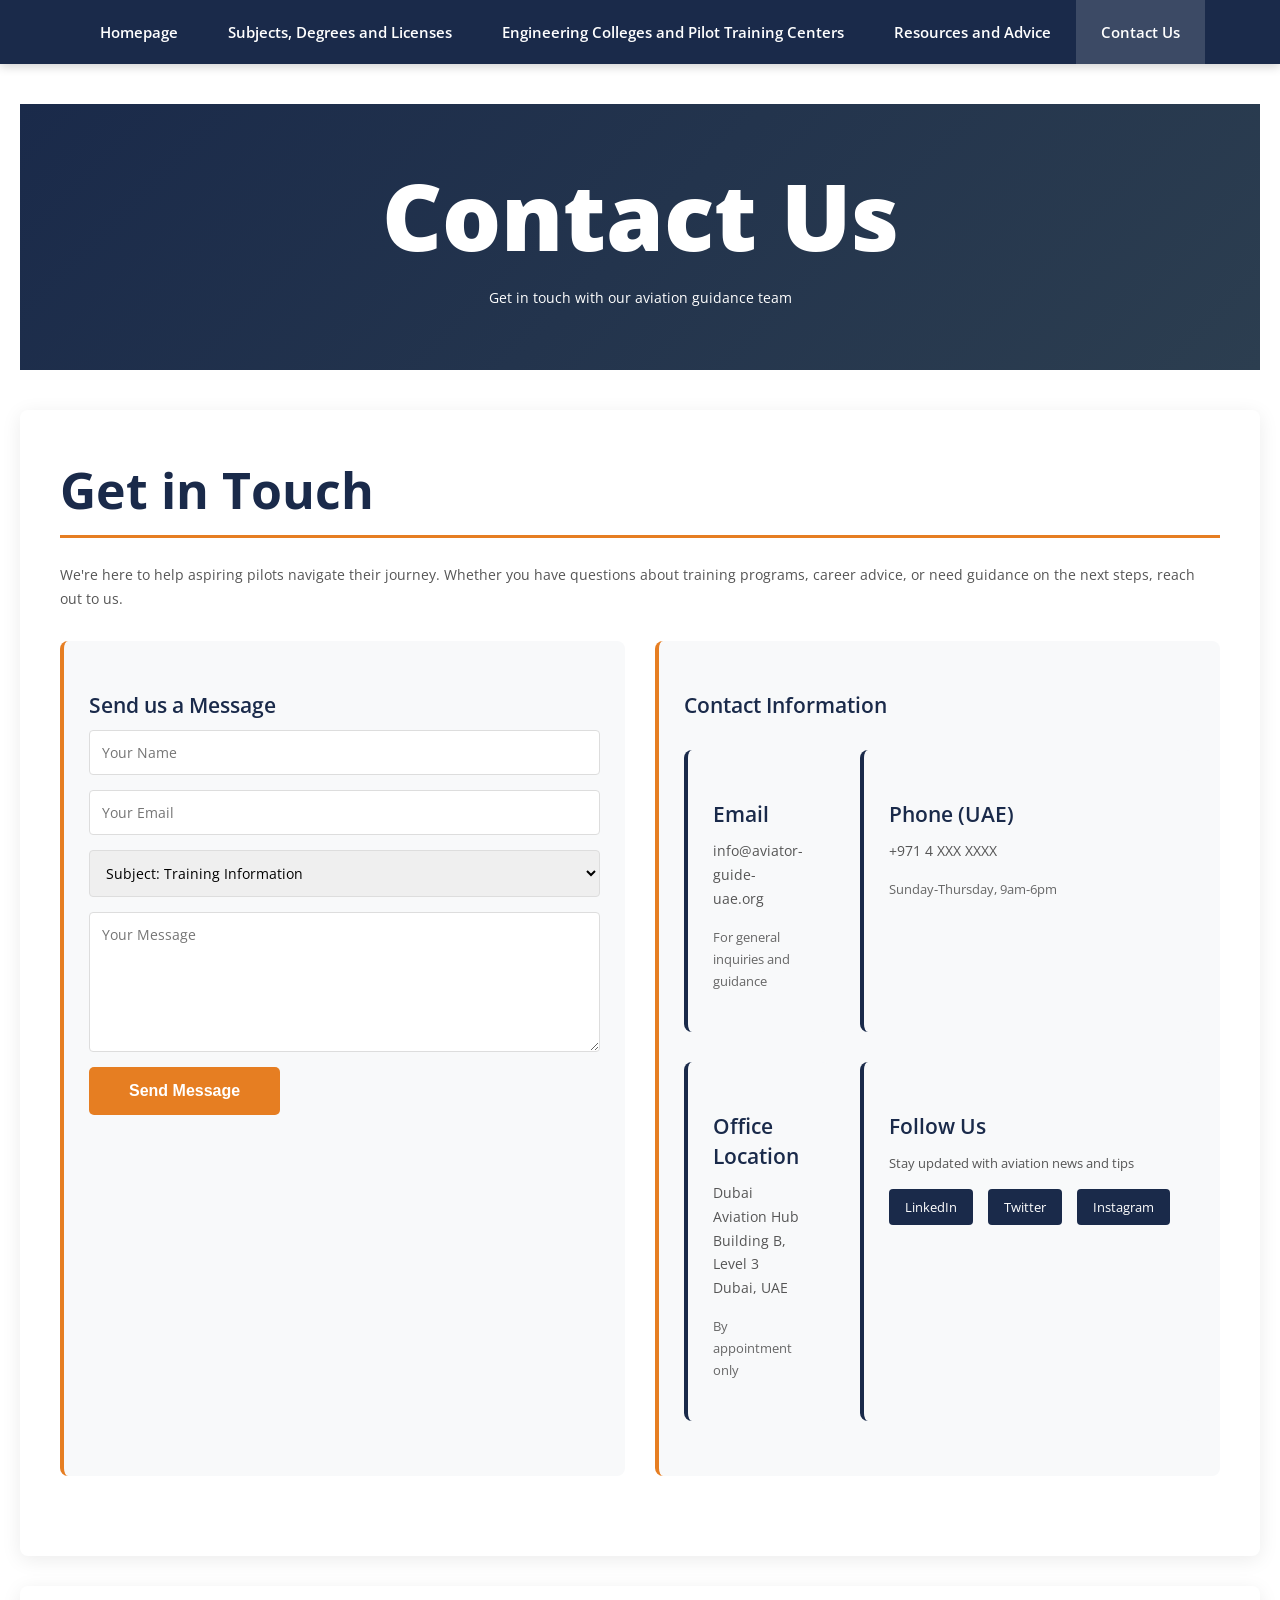
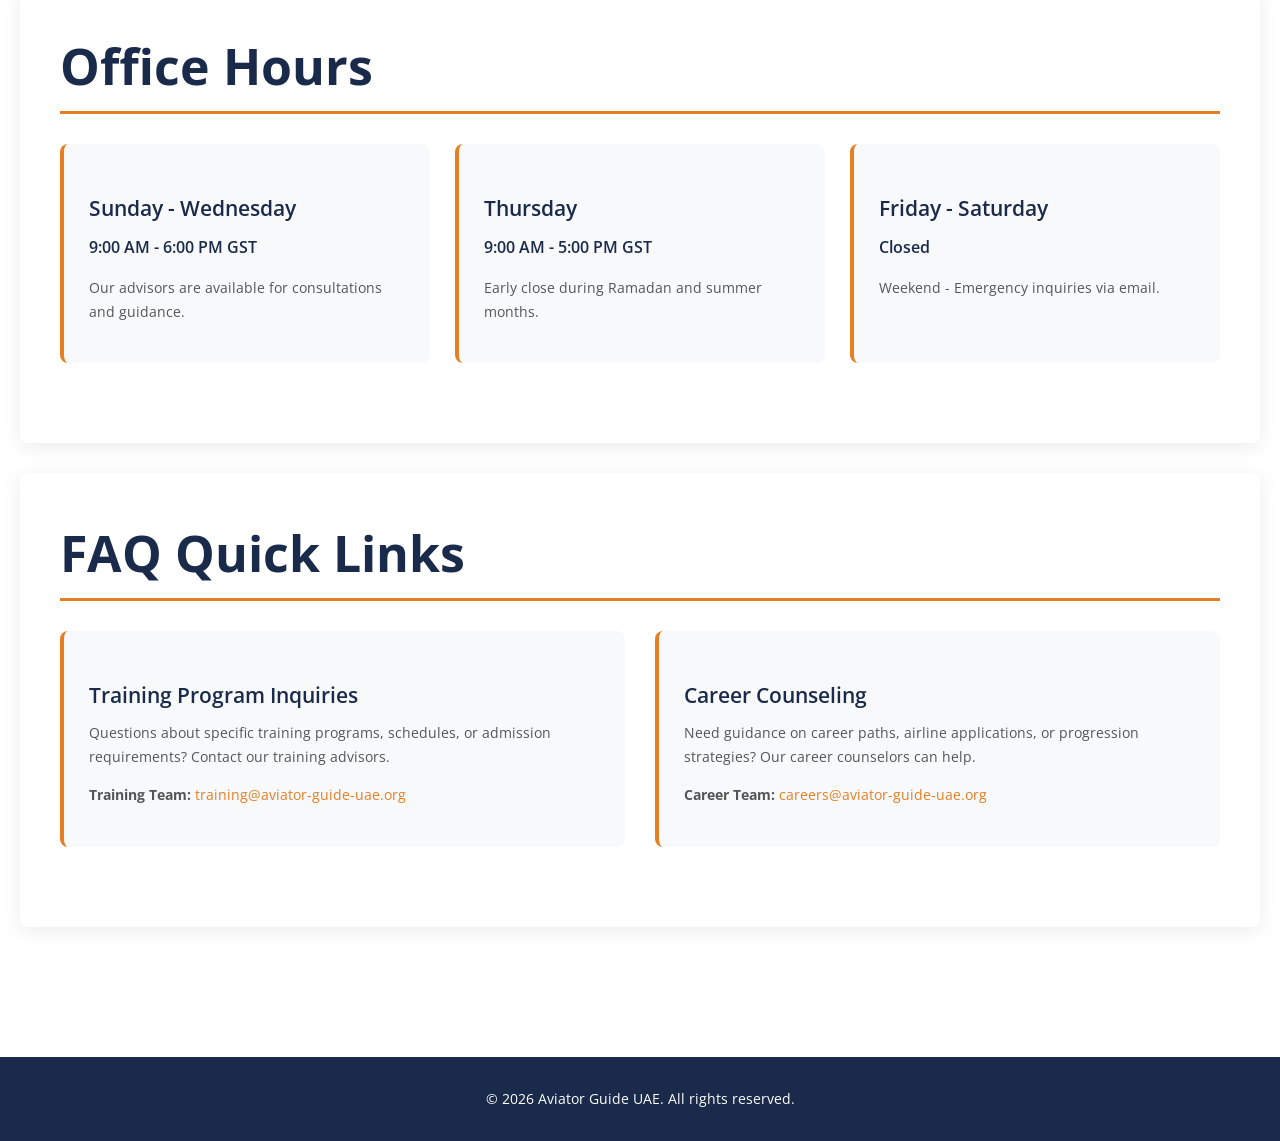
==== Aviator Guide/contact.html @ 19e63a7c "Add files via upload First part of the website" ====
<!DOCTYPE html>
<html lang="en">
<head>
    <meta charset="UTF-8">
    <meta name="viewport" content="width=device-width, initial-scale=1.0">
    <title>Contact Us - Aviator Guide</title>
    <link rel="stylesheet" href="stylesheet1.css">
    <link rel="preconnect" href="https://fonts.googleapis.com">
    <link rel="preconnect" href="https://fonts.gstatic.com" crossorigin>
    <link href="https://fonts.googleapis.com/css2?family=Dancing+Script:wght@400..700&family=Open+Sans:ital,wght@0,300..800;1,300..800&display=swap" rel="stylesheet">
    <script src="script.js" defer></script>
</head>
<body>

<nav>
    <button class="nav-toggle" aria-label="Toggle navigation">&#9776;</button>
    <div class="nav-container">
        <a href="index.html" class="nav-link">Homepage</a>
        <a href="page1.html" class="nav-link">Subjects, Degrees and Licenses</a>
        <a href="page2.html" class="nav-link">Engineering Colleges and Pilot Training Centers</a>
        <a href="page3.html" class="nav-link">Resources and Advice</a>
        <a href="contact.html" class="nav-link active">Contact Us</a>
    </div>
</nav>

<main>
    <header class="page-header">
        <h1>Contact Us</h1>
        <p>Get in touch with our aviation guidance team</p>
    </header>

    <section class="content-section">
        <h2>Get in Touch</h2>
        <p>We're here to help aspiring pilots navigate their journey. Whether you have questions about training programs, career advice, or need guidance on the next steps, reach out to us.</p>
        
        <div class="grid-2-col">
            <div class="card">
                <h3>Send us a Message</h3>
                <form style="display: flex; flex-direction: column; gap: 15px;">
                    <input type="text" placeholder="Your Name" style="padding: 12px; border: 1px solid #ddd; border-radius: 4px; font-family: 'Open Sans', sans-serif; font-size: 14px;">
                    <input type="email" placeholder="Your Email" style="padding: 12px; border: 1px solid #ddd; border-radius: 4px; font-family: 'Open Sans', sans-serif; font-size: 14px;">
                    <select style="padding: 12px; border: 1px solid #ddd; border-radius: 4px; font-family: 'Open Sans', sans-serif; font-size: 14px;">
                        <option value="">Subject: Training Information</option>
                        <option value="colleges">Engineering Colleges</option>
                        <option value="training">Pilot Training Centers</option>
                        <option value="licenses">License Requirements</option>
                        <option value="career">Career Advice</option>
                        <option value="other">Other</option>
                    </select>
                    <textarea placeholder="Your Message" rows="6" style="padding: 12px; border: 1px solid #ddd; border-radius: 4px; font-family: 'Open Sans', sans-serif; font-size: 14px; resize: vertical;"></textarea>
                    <button type="submit" class="btn btn-primary" style="width: fit-content;">Send Message</button>
                </form>
            </div>
            
            <div class="card">
                <h3>Contact Information</h3>
                <div class="contact-info">
                    <div class="contact-item">
                        <h3>Email</h3>
                        <p>info@aviator-guide-uae.org</p>
                        <p style="font-size: 13px; color: #666; margin-top: 5px;">For general inquiries and guidance</p>
                    </div>
                    <div class="contact-item">
                        <h3>Phone (UAE)</h3>
                        <p>+971 4 XXX XXXX</p>
                        <p style="font-size: 13px; color: #666; margin-top: 5px;">Sunday-Thursday, 9am-6pm</p>
                    </div>
                    <div class="contact-item">
                        <h3>Office Location</h3>
                        <p>Dubai Aviation Hub<br>Building B, Level 3<br>Dubai, UAE</p>
                        <p style="font-size: 13px; color: #666; margin-top: 5px;">By appointment only</p>
                    </div>
                    <div class="contact-item">
                        <h3>Follow Us</h3>
                        <p style="font-size: 13px; color: #555;">Stay updated with aviation news and tips</p>
                        <div style="display: flex; gap: 15px; margin-top: 10px;">
                            <span style="padding: 8px 16px; background: #1a2a4a; color: white; border-radius: 4px; font-size: 13px; cursor: pointer;">LinkedIn</span>
                            <span style="padding: 8px 16px; background: #1a2a4a; color: white; border-radius: 4px; font-size: 13px; cursor: pointer;">Twitter</span>
                            <span style="padding: 8px 16px; background: #1a2a4a; color: white; border-radius: 4px; font-size: 13px; cursor: pointer;">Instagram</span>
                        </div>
                    </div>
                </div>
            </div>
        </div>
    </section>

    <section class="content-section">
        <h2>Office Hours</h2>
        <div class="grid-3-col">
            <div class="card">
                <h3>Sunday - Wednesday</h3>
                <p style="font-size: 16px; color: #1a2a4a; font-weight: 600;">9:00 AM - 6:00 PM GST</p>
                <p style="margin-top: 10px;">Our advisors are available for consultations and guidance.</p>
            </div>
            <div class="card">
                <h3>Thursday</h3>
                <p style="font-size: 16px; color: #1a2a4a; font-weight: 600;">9:00 AM - 5:00 PM GST</p>
                <p style="margin-top: 10px;">Early close during Ramadan and summer months.</p>
            </div>
            <div class="card">
                <h3>Friday - Saturday</h3>
                <p style="font-size: 16px; color: #1a2a4a; font-weight: 600;">Closed</p>
                <p style="margin-top: 10px;">Weekend - Emergency inquiries via email.</p>
            </div>
        </div>
    </section>

    <section class="content-section">
        <h2>FAQ Quick Links</h2>
        <div class="grid-2-col">
            <div class="card">
                <h3>Training Program Inquiries</h3>
                <p>Questions about specific training programs, schedules, or admission requirements? Contact our training advisors.</p>
                <p><strong>Training Team:</strong> <span style="color: #e67e22;">training@aviator-guide-uae.org</span></p>
            </div>
            <div class="card">
                <h3>Career Counseling</h3>
                <p>Need guidance on career paths, airline applications, or progression strategies? Our career counselors can help.</p>
                <p><strong>Career Team:</strong> <span style="color: #e67e22;">careers@aviator-guide-uae.org</span></p>
            </div>
        </div>
    </section>
</main>

<footer>
    <p>&copy; 2026 Aviator Guide UAE. All rights reserved.</p>
</footer>

</body>
</html>
---- Aviator Guide/stylesheet1.css ----
/* CSS for index.html - Homepage */
* {
    margin: 0;
    padding: 0;
    box-sizing: border-box;
}

body {
    font-family: 'Open Sans', sans-serif;
    line-height: 1.6;
    color: #333;
}

/* Typography */
h1 { font-size: 93px; font-weight: 800; line-height: 1.1; }
h2 { font-size: 50px; font-weight: 700; line-height: 1.2; }
h3 { font-size: 21px; font-weight: 600; line-height: 1.4; }
h4 { font-size: 18px; font-weight: 600; line-height: 1.5; }
p { font-size: 14px; line-height: 1.7; }

/* Navigation */
nav {
    background-color: #1a2a4a;
    padding: 0;
    position: sticky;
    top: 0;
    z-index: 1000;
    box-shadow: 0 2px 10px rgba(0,0,0,0.2);
}

.nav-container {
    max-width: 1400px;
    margin: 0 auto;
    display: flex;
    flex-wrap: wrap;
    justify-content: center;
    align-items: center;
    padding: 0 20px;
}

.nav-link {
    color: white;
    text-decoration: none;
    font-size: 15px;
    font-weight: 600;
    padding: 20px 25px;
    display: block;
    transition: all 0.3s ease;
    text-align: center;
    white-space: nowrap;
}

.nav-link:hover {
    background-color: rgba(255, 255, 255, 0.1);
}

.nav-link.active {
    background-color: rgba(255, 255, 255, 0.15);
}

.nav-toggle {
    display: none;
    background: none;
    border: none;
    color: white;
    font-size: 24px;
    cursor: pointer;
    padding: 20px;
}

/* Main Content */
main {
    max-width: 1400px;
    margin: 0 auto;
    padding: 40px 20px;
}

/* Homepage Specific Styles */
.homepage-hero {
    background-image: url('background1.jpg');
    background-size: cover;
    background-position: center;
    background-repeat: no-repeat;
    min-height: 700px;
    display: flex;
    align-items: center;
    justify-content: center;
    text-align: center;
    position: relative;
    padding: 60px 20px;
    margin-bottom: 60px;
}

.homepage-hero::before {
    content: '';
    position: absolute;
    top: 0;
    left: 0;
    right: 0;
    bottom: 0;
    background: rgba(26, 42, 74, 0.7);
}

.homepage-hero-content {
    position: relative;
    z-index: 2;
    color: white;
    max-width: 1000px;
}

.homepage-hero h1 {
    color: white;
    margin-bottom: 30px;
}

.homepage-hero h3 {
    color: #ffd700;
    font-size: 23px;
    font-weight: 400;
    margin-bottom: 40px;
    line-height: 1.6;
}

.intro-section {
    background: white;
    padding: 60px 40px;
    margin-bottom: 40px;
    border-radius: 8px;
    box-shadow: 0 4px 20px rgba(0,0,0,0.1);
}

.intro-section p {
    font-size: 16px;
    color: #444;
    margin-bottom: 20px;
}

.featured-image {
    width: 100%;
    max-width: 800px;
    height: 400px;
    background: linear-gradient(135deg, #1a2a4a 0%, #2c3e50 100%);
    border-radius: 8px;
    margin: 40px auto;
    display: flex;
    align-items: center;
    justify-content: center;
    color: white;
    font-size: 18px;
    text-align: center;
    position: relative;
    overflow: hidden;
}

.featured-image::before {
    content: '';
    position: absolute;
    width: 200px;
    height: 200px;
    border: 4px solid rgba(255, 165, 0, 0.5);
    border-radius: 50%;
    animation: pulse 2s infinite;
}

@keyframes pulse {
    0%, 100% { transform: scale(1); opacity: 0.5; }
    50% { transform: scale(1.1); opacity: 0.8; }
}

.cta-buttons {
    display: flex;
    gap: 20px;
    justify-content: center;
    flex-wrap: wrap;
    margin-top: 40px;
}

.btn {
    padding: 15px 40px;
    font-size: 16px;
    font-weight: 600;
    text-decoration: none;
    border: none;
    border-radius: 5px;
    cursor: pointer;
    transition: all 0.3s ease;
    display: inline-block;
    text-align: center;
}

.btn-primary {
    background-color: #e67e22;
    color: white;
}

.btn-primary:hover {
    background-color: #d35400;
    transform: translateY(-2px);
    box-shadow: 0 4px 15px rgba(230, 126, 34, 0.3);
}

.btn-secondary {
    background-color: transparent;
    color: white;
    border: 2px solid white;
}

.btn-secondary:hover {
    background-color: white;
    color: #1a2a4a;
}

/* Page Content Sections (used on page1, page2, page3) */
.page-header {
    background: linear-gradient(135deg, #1a2a4a 0%, #2c3e50 100%);
    color: white;
    padding: 60px 40px;
    text-align: center;
    margin-bottom: 40px;
}

.page-header h1 {
    color: white;
    margin-bottom: 20px;
}

.content-section {
    background: white;
    padding: 50px 40px;
    margin-bottom: 30px;
    border-radius: 8px;
    box-shadow: 0 4px 20px rgba(0,0,0,0.08);
}

.content-section h2 {
    color: #1a2a4a;
    margin-bottom: 25px;
    padding-bottom: 15px;
    border-bottom: 3px solid #e67e22;
}

.content-section h3 {
    color: #2c3e50;
    margin-top: 25px;
    margin-bottom: 15px;
}

.content-section p {
    color: #555;
    margin-bottom: 15px;
}

/* Lists */
.info-list {
    list-style: none;
    padding: 0;
}

.info-list li {
    padding: 15px 0;
    border-bottom: 1px solid #eee;
    padding-left: 35px;
    position: relative;
}

.info-list li::before {
    content: '→';
    position: absolute;
    left: 0;
    color: #e67e22;
    font-weight: bold;
}

.grid-2-col {
    display: grid;
    grid-template-columns: repeat(2, 1fr);
    gap: 30px;
    margin: 30px 0;
}

.grid-3-col {
    display: grid;
    grid-template-columns: repeat(3, 1fr);
    gap: 25px;
    margin: 30px 0;
}

/* Cards */
.card {
    background: #f8f9fa;
    border-radius: 8px;
    padding: 25px;
    border-left: 4px solid #e67e22;
    transition: transform 0.3s ease;
}

.card:hover {
    transform: translateY(-5px);
    box-shadow: 0 8px 25px rgba(0,0,0,0.1);
}

.card h3 {
    color: #1a2a4a;
    margin-bottom: 10px;
}

/* Image Placeholders */
.img-placeholder {
    width: 100%;
    height: 300px;
    background: linear-gradient(135deg, #1a2a4a 0%, #2c3e50 100%);
    border-radius: 8px;
    display: flex;
    align-items: center;
    justify-content: center;
    color: white;
    font-weight: 600;
    margin: 20px 0;
}

.img-placeholder.large {
    height: 400px;
}

.img-placeholder.xl {
    height: 500px;
}

/* Salary Graph */
.salary-graph {
    width: 100%;
    height: 350px;
    background: linear-gradient(135deg, #ffffff 0%, #f8f9fa 100%);
    border: 2px solid #e0e0e0;
    border-radius: 8px;
    display: flex;
    flex-direction: column;
    align-items: center;
    justify-content: center;
    margin: 25px 0;
    padding: 20px;
}

.salary-graph h3 {
    color: #1a2a4a;
}

.salary-bar {
    display: flex;
    align-items: center;
    margin: 10px 0;
    width: 100%;
    max-width: 500px;
}

.salary-label {
    width: 120px;
    font-weight: 600;
    color: #1a2a4a;
}

.salary-bar-fill {
    height: 25px;
    background: linear-gradient(90deg, #e67e22, #f39c12);
    border-radius: 4px;
    transition: width 1s ease;
}

/* Contact Page Styles */
.contact-info {
    display: grid;
    grid-template-columns: repeat(2, 1fr);
    gap: 30px;
    margin: 30px 0;
}

.contact-item {
    background: #f8f9fa;
    padding: 25px;
    border-radius: 8px;
    border-left: 4px solid #1a2a4a;
}

.contact-item h3 {
    color: #1a2a4a;
    margin-bottom: 10px;
}

/* Footer */
footer {
    background-color: #1a2a4a;
    color: white;
    text-align: center;
    padding: 30px 20px;
    margin-top: 60px;
}

/* Tablet Responsive */
@media (max-width: 1024px) {
    h1 { font-size: 70px; }
    h2 { font-size: 40px; }
    h3 { font-size: 20px; }
    p { font-size: 15px; }
    
    .nav-container {
        padding: 0 15px;
    }
    
    .nav-link {
        padding: 20px 18px;
        font-size: 14px;
    }
    
    .grid-2-col, .grid-3-col {
        grid-template-columns: 1fr;
    }
    
    .content-section {
        padding: 35px 30px;
    }
    
    .page-header {
        padding: 45px 30px;
    }
    
    .contact-info {
        grid-template-columns: 1fr;
    }
}

/* Mobile Responsive */
@media (max-width: 768px) {
    .nav-toggle {
        display: block;
    }
    
    .nav-container {
        flex-direction: column;
        align-items: stretch;
    }
    
    .nav-links {
        display: none;
        flex-direction: column;
    }
    
    .nav-links.active {
        display: flex;
    }
    
    .nav-link {
        padding: 15px 20px;
        font-size: 15px;
    }
    
    h1 { font-size: 48px; }
    h2 { font-size: 32px; }
    h3 { font-size: 19px; }
    h4 { font-size: 17px; }
    p { font-size: 14px; }
    
    .homepage-hero {
        min-height: 500px;
        padding: 40px 20px;
    }
    
    .homepage-hero h1 {
        font-size: 48px;
    }
    
    .homepage-hero h3 {
        font-size: 18px;
    }
    
    .intro-section {
        padding: 30px 20px;
    }
    
    .content-section {
        padding: 25px 20px;
    }
    
    .page-header {
        padding: 35px 20px;
    }
    
    .img-placeholder, .img-placeholder.large {
        height: 220px;
    }
    
    .img-placeholder.xl {
        height: 300px;
    }
    
    .salary-graph {
        height: auto;
        min-height: 300px;
    }
    
    .cta-buttons {
        flex-direction: column;
        align-items: center;
    }
    
    .btn {
        width: 100%;
        max-width: 300px;
    }
}

/* Small Mobile Responsive */
@media (max-width: 480px) {
    h1 { font-size: 40px; }
    h2 { font-size: 28px; }
    
    .homepage-hero {
        min-height: 400px;
    }
    
    main {
        padding: 20px 15px;
    }
    
    .nav-link {
        padding: 12px 20px;
    }
}
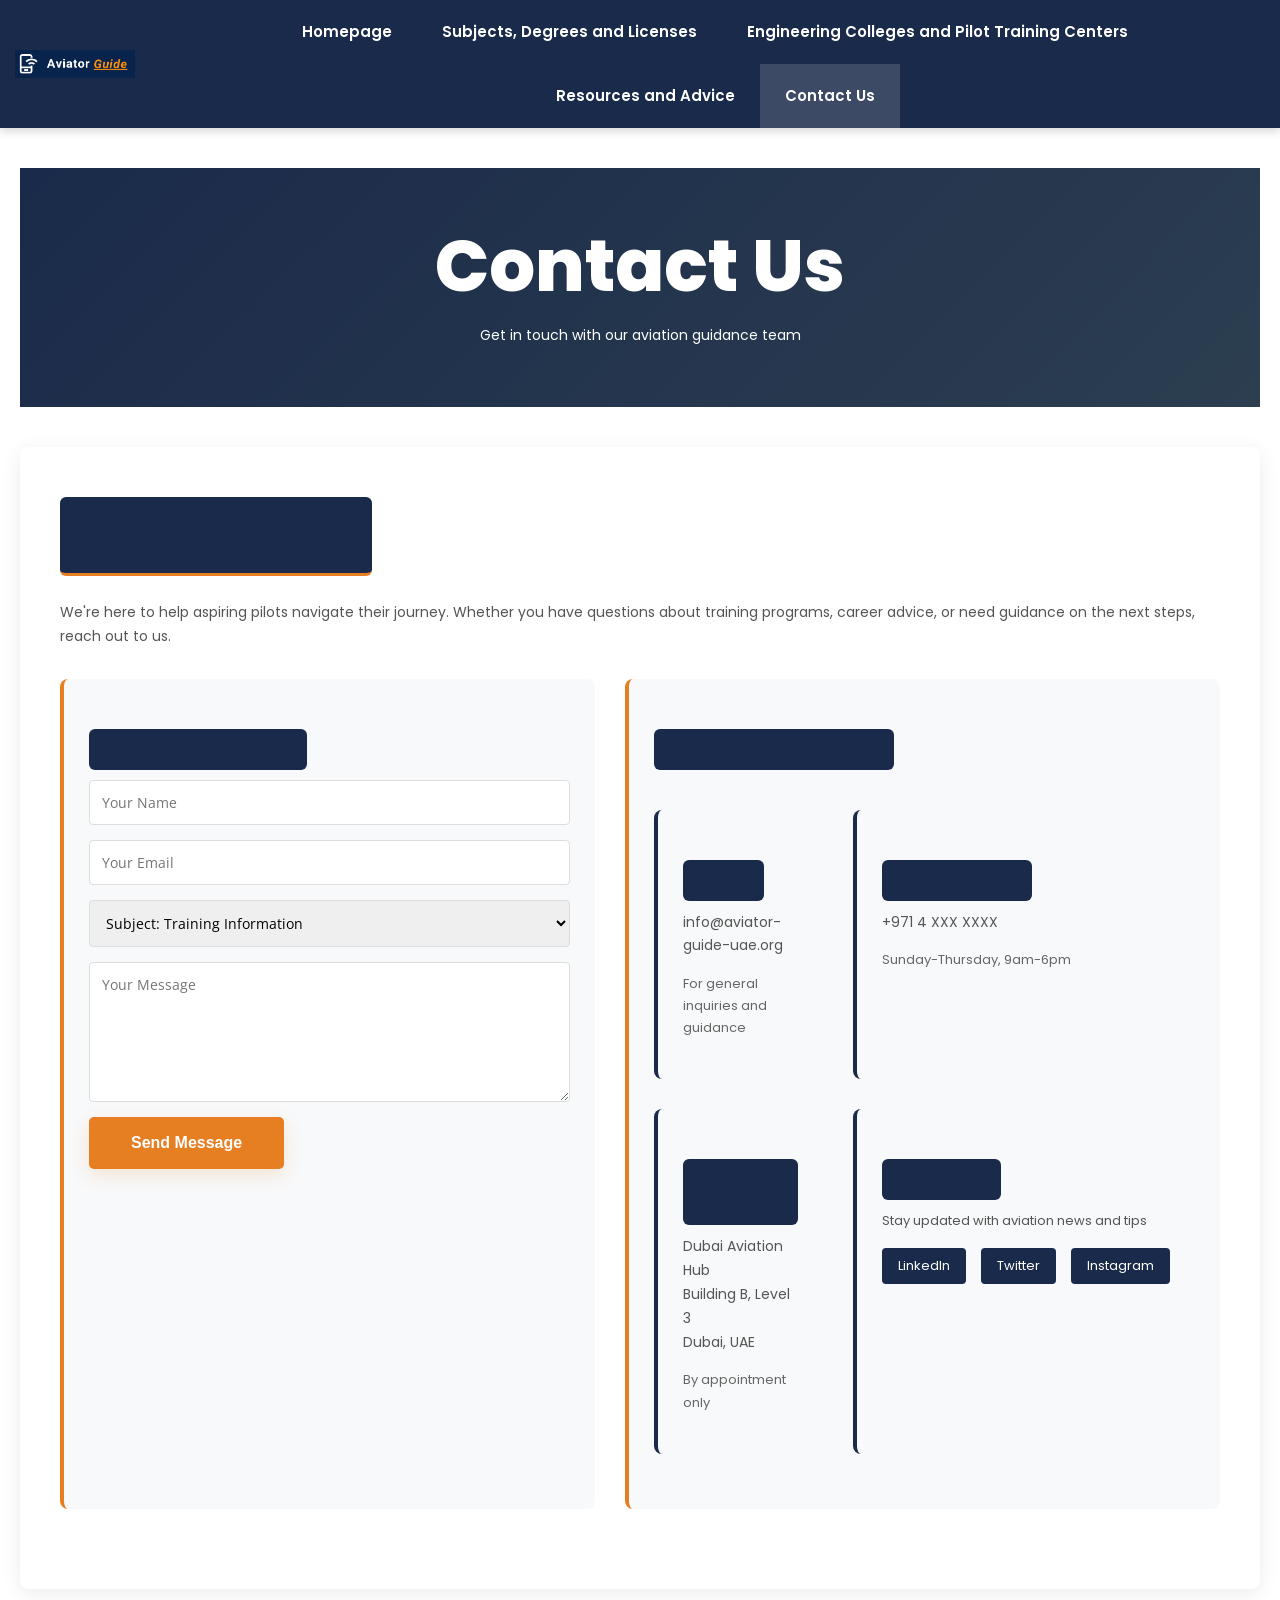
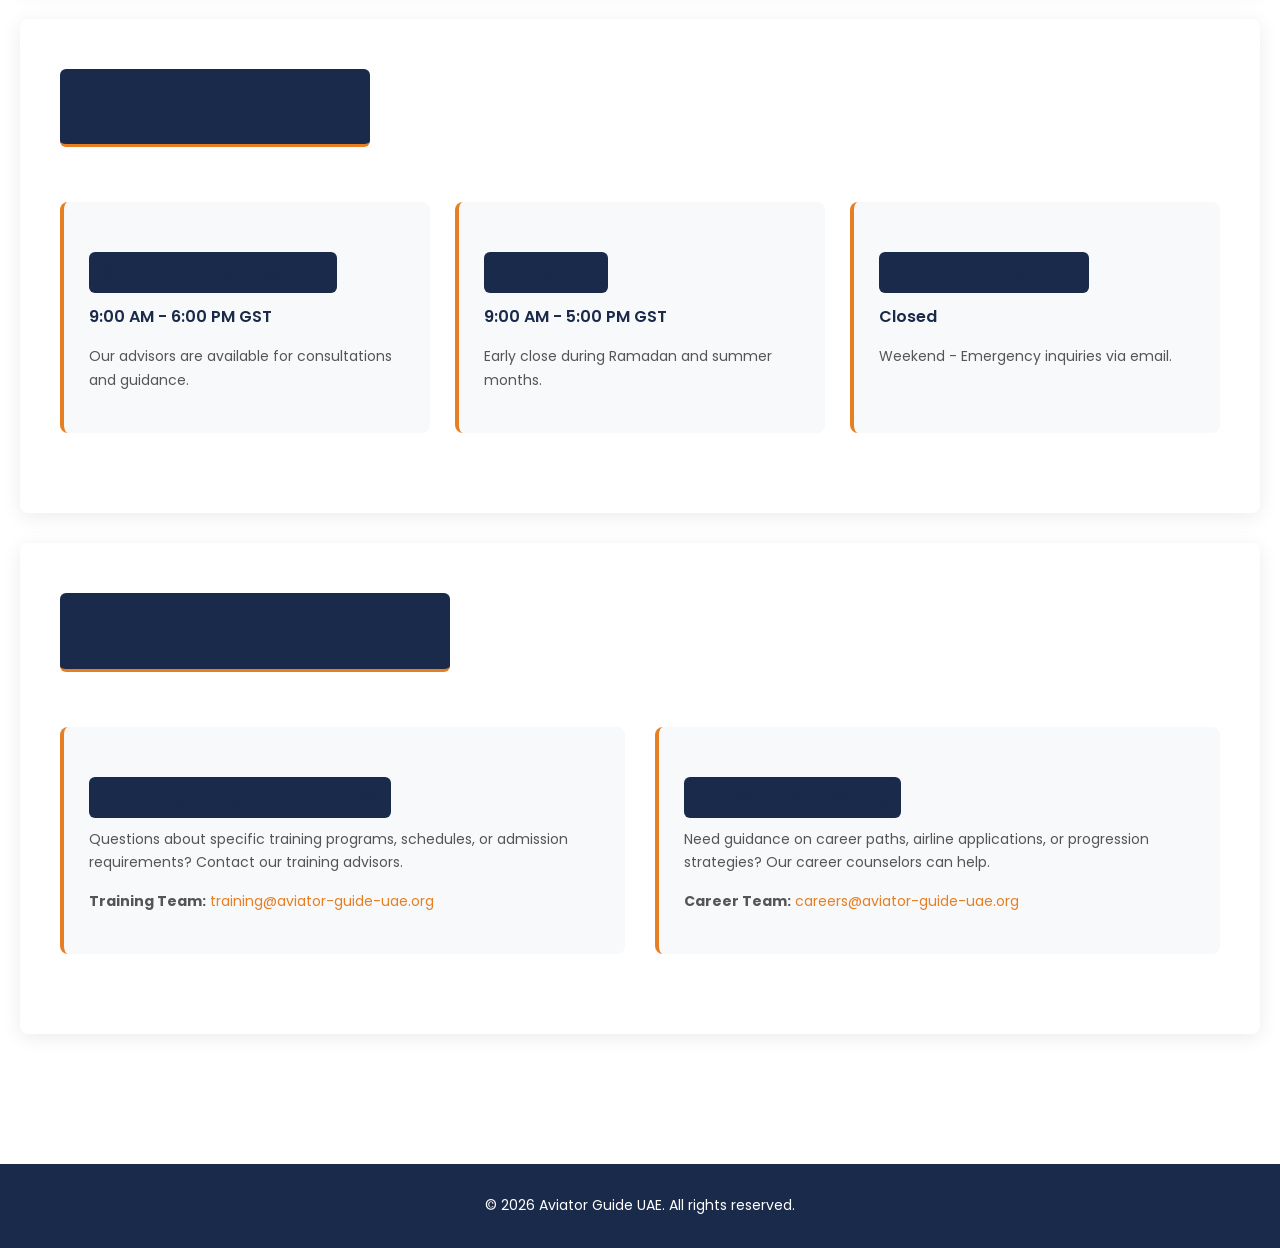
==== commit 92c3ca16: "Added logo for all webpages" ====
--- a/Aviator Guide/contact.html
+++ b/Aviator Guide/contact.html
@@ -7,13 +7,14 @@
     <link rel="stylesheet" href="stylesheet1.css">
     <link rel="preconnect" href="https://fonts.googleapis.com">
     <link rel="preconnect" href="https://fonts.gstatic.com" crossorigin>
-    <link href="https://fonts.googleapis.com/css2?family=Dancing+Script:wght@400..700&family=Open+Sans:ital,wght@0,300..800;1,300..800&display=swap" rel="stylesheet">
+    <link href="https://fonts.googleapis.com/css2?family=Poppins:wght@300;400;600;700;800&family=Open+Sans:ital,wght@0,300..800;1,300..800&display=swap" rel="stylesheet">
     <script src="script.js" defer></script>
 </head>
 <body>
 
 <nav>
     <button class="nav-toggle" aria-label="Toggle navigation">&#9776;</button>
+    <img src="Logo1.png" alt="Aviator Guide Logo" class="nav-logo">
     <div class="nav-container">
         <a href="index.html" class="nav-link">Homepage</a>
         <a href="page1.html" class="nav-link">Subjects, Degrees and Licenses</a>
--- a/Aviator Guide/stylesheet1.css
+++ b/Aviator Guide/stylesheet1.css
@@ -6,19 +6,19 @@
 }
 
 body {
-    font-family: 'Open Sans', sans-serif;
+    font-family: 'Poppins', 'Open Sans', system-ui, -apple-system, "Segoe UI", Roboto, sans-serif;
     line-height: 1.6;
     color: #333;
+    background: #ffffff;
 }
 
 /* Typography */
-h1 { font-size: 93px; font-weight: 800; line-height: 1.1; }
-h2 { font-size: 50px; font-weight: 700; line-height: 1.2; }
-h3 { font-size: 21px; font-weight: 600; line-height: 1.4; }
+h1 { font-size: 72px; font-weight: 800; line-height: 1.05; }
+h2 { font-size: 44px; font-weight: 800; line-height: 1.15; }
+h3 { font-size: 20px; font-weight: 700; line-height: 1.25; }
 h4 { font-size: 18px; font-weight: 600; line-height: 1.5; }
 p { font-size: 14px; line-height: 1.7; }
 
-/* Navigation */
 nav {
     background-color: #1a2a4a;
     padding: 0;
@@ -26,6 +26,9 @@
     top: 0;
     z-index: 1000;
     box-shadow: 0 2px 10px rgba(0,0,0,0.2);
+    display: flex;
+    align-items: center;
+    gap: 0;
 }
 
 .nav-container {
@@ -36,6 +39,7 @@
     justify-content: center;
     align-items: center;
     padding: 0 20px;
+    flex: 1;
 }
 
 .nav-link {
@@ -68,6 +72,15 @@
     padding: 20px;
 }
 
+.nav-logo {
+    height: 50px;
+    width: auto;
+    max-width: 120px;
+    object-fit: contain;
+    margin: 8px 15px;
+    flex-shrink: 0;
+}
+
 /* Main Content */
 main {
     max-width: 1400px;
@@ -109,30 +122,61 @@
 }
 
 .homepage-hero h1 {
-    color: white;
-    margin-bottom: 30px;
+    color: #ffffff;
+    background: #1a2a4a; /* navy title background */
+    display: inline-block;
+    padding: 18px 28px;
+    border-radius: 8px;
+    margin-bottom: 24px;
+    box-shadow: 0 8px 30px rgba(26,42,74,0.25);
 }
 
 .homepage-hero h3 {
-    color: #ffd700;
-    font-size: 23px;
-    font-weight: 400;
-    margin-bottom: 40px;
-    line-height: 1.6;
+    color: #ffffff; /* white text on navy backgrounds */
+    background: rgba(26,42,74,0.9);
+    display: inline-block;
+    padding: 12px 18px;
+    border-radius: 6px;
+    margin-bottom: 28px;
+    font-weight: 600;
 }
 
 .intro-section {
-    background: white;
+    background: #ffffff;
     padding: 60px 40px;
     margin-bottom: 40px;
     border-radius: 8px;
-    box-shadow: 0 4px 20px rgba(0,0,0,0.1);
+    box-shadow: 0 6px 28px rgba(0,0,0,0.06);
+    border: 2px solid rgba(230,126,34,0.06); /* subtle orange outline */
 }
 
 .intro-section p {
     font-size: 16px;
     color: #444;
     margin-bottom: 20px;
+}
+
+/* Heading visual treatment across the site */
+h1, h2, h3 {
+    color: #ffffff; /* default white when on navy blocks */
+}
+
+h2 {
+    background: #1a2a4a;
+    display: inline-block;
+    padding: 10px 16px;
+    border-radius: 6px;
+    margin-bottom: 18px;
+    font-weight: 800;
+}
+
+h3 {
+    background: #1a2a4a;
+    display: inline-block;
+    padding: 8px 12px;
+    border-radius: 6px;
+    margin-bottom: 12px;
+    font-weight: 700;
 }
 
 .featured-image {
@@ -150,6 +194,8 @@
     text-align: center;
     position: relative;
     overflow: hidden;
+    box-shadow: 0 10px 40px rgba(26,42,74,0.25);
+    outline: 3px solid rgba(230,126,34,0.12); /* orange outline accent */
 }
 
 .featured-image::before {
@@ -191,6 +237,8 @@
 .btn-primary {
     background-color: #e67e22;
     color: white;
+    box-shadow: 0 6px 18px rgba(230,126,34,0.18);
+    border: 2px solid rgba(230,126,34,0.06);
 }
 
 .btn-primary:hover {
@@ -202,7 +250,7 @@
 .btn-secondary {
     background-color: transparent;
     color: white;
-    border: 2px solid white;
+    border: 2px solid rgba(255,255,255,0.9);
 }
 
 .btn-secondary:hover {
@@ -433,6 +481,11 @@
     .nav-toggle {
         display: block;
     }
+
+    .nav-logo {
+        height: 40px;
+        margin: 10px;
+    }
     
     .nav-container {
         flex-direction: column;
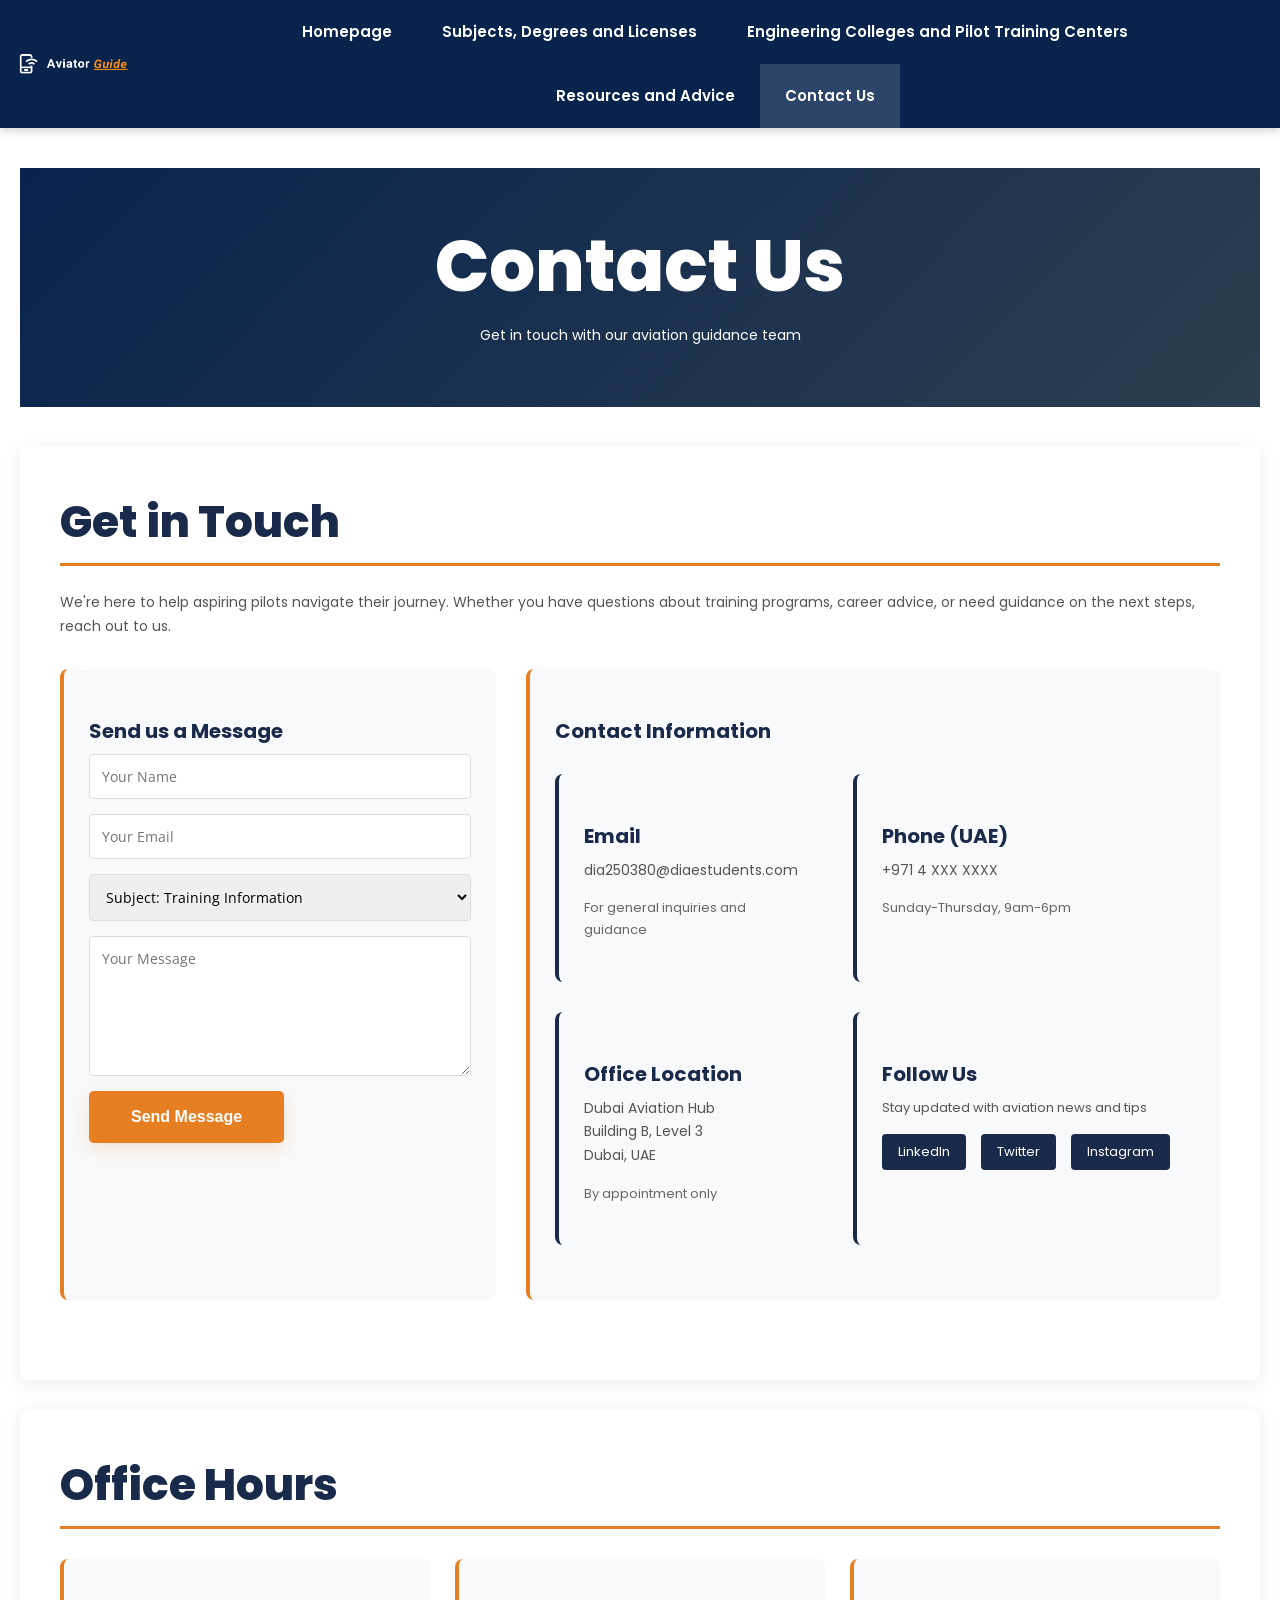
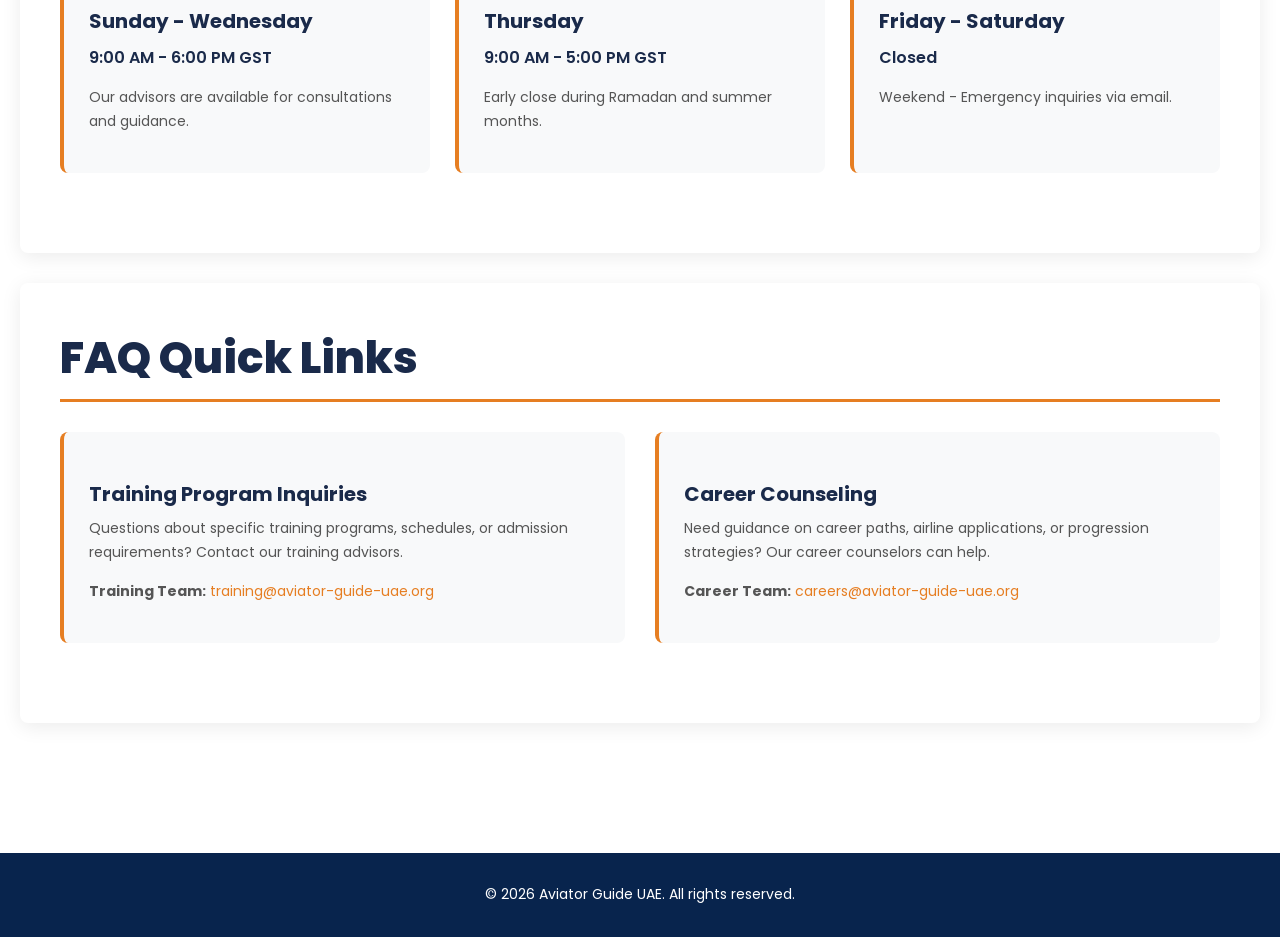
==== commit 6559d9b8: "Create EmailJS code by creating new JavaScript file and editing contact.html to add the email" ====
--- a/Aviator Guide/contact.html
+++ b/Aviator Guide/contact.html
@@ -8,6 +8,8 @@
     <link rel="preconnect" href="https://fonts.googleapis.com">
     <link rel="preconnect" href="https://fonts.gstatic.com" crossorigin>
     <link href="https://fonts.googleapis.com/css2?family=Poppins:wght@300;400;600;700;800&family=Open+Sans:ital,wght@0,300..800;1,300..800&display=swap" rel="stylesheet">
+    <script src="https://cdn.emailjs.com/sdk/3.2.0/email.min.js" defer></script>
+    <script src="EmailJS.js" defer></script>
     <script src="script.js" defer></script>
 </head>
 <body>
@@ -37,18 +39,20 @@
         <div class="grid-2-col">
             <div class="card">
                 <h3>Send us a Message</h3>
-                <form style="display: flex; flex-direction: column; gap: 15px;">
-                    <input type="text" placeholder="Your Name" style="padding: 12px; border: 1px solid #ddd; border-radius: 4px; font-family: 'Open Sans', sans-serif; font-size: 14px;">
-                    <input type="email" placeholder="Your Email" style="padding: 12px; border: 1px solid #ddd; border-radius: 4px; font-family: 'Open Sans', sans-serif; font-size: 14px;">
-                    <select style="padding: 12px; border: 1px solid #ddd; border-radius: 4px; font-family: 'Open Sans', sans-serif; font-size: 14px;">
+                <form id="contact-form" data-emailjs="true" style="display: flex; flex-direction: column; gap: 15px;">
+                    <input type="text" name="from_name" placeholder="Your Name" style="padding: 12px; border: 1px solid #ddd; border-radius: 4px; font-family: 'Open Sans', sans-serif; font-size: 14px;" required>
+                    <input type="email" name="from_email" placeholder="Your Email" style="padding: 12px; border: 1px solid #ddd; border-radius: 4px; font-family: 'Open Sans', sans-serif; font-size: 14px;" required>
+                    <select name="subject" style="padding: 12px; border: 1px solid #ddd; border-radius: 4px; font-family: 'Open Sans', sans-serif; font-size: 14px;" required>
                         <option value="">Subject: Training Information</option>
-                        <option value="colleges">Engineering Colleges</option>
-                        <option value="training">Pilot Training Centers</option>
-                        <option value="licenses">License Requirements</option>
-                        <option value="career">Career Advice</option>
-                        <option value="other">Other</option>
+                        <option value="Engineering Colleges">Engineering Colleges</option>
+                        <option value="Pilot Training Centers">Pilot Training Centers</option>
+                        <option value="License Requirements">License Requirements</option>
+                        <option value="Career Advice">Career Advice</option>
+                        <option value="Other">Other</option>
                     </select>
-                    <textarea placeholder="Your Message" rows="6" style="padding: 12px; border: 1px solid #ddd; border-radius: 4px; font-family: 'Open Sans', sans-serif; font-size: 14px; resize: vertical;"></textarea>
+                    <textarea name="message" placeholder="Your Message" rows="6" style="padding: 12px; border: 1px solid #ddd; border-radius: 4px; font-family: 'Open Sans', sans-serif; font-size: 14px; resize: vertical;" required></textarea>
+                    <input type="hidden" name="reply_to" value="">
+                    <input type="hidden" name="to_email" value="">
                     <button type="submit" class="btn btn-primary" style="width: fit-content;">Send Message</button>
                 </form>
             </div>
@@ -58,7 +62,7 @@
                 <div class="contact-info">
                     <div class="contact-item">
                         <h3>Email</h3>
-                        <p>info@aviator-guide-uae.org</p>
+                        <p>dia250380@diaestudents.com</p>
                         <p style="font-size: 13px; color: #666; margin-top: 5px;">For general inquiries and guidance</p>
                     </div>
                     <div class="contact-item">
--- a/Aviator Guide/stylesheet1.css
+++ b/Aviator Guide/stylesheet1.css
@@ -20,7 +20,7 @@
 p { font-size: 14px; line-height: 1.7; }
 
 nav {
-    background-color: #1a2a4a;
+    background-color: #08244d;
     padding: 0;
     position: sticky;
     top: 0;
@@ -121,22 +121,21 @@
     max-width: 1000px;
 }
 
+.homepage-hero h1,
+.homepage-hero h3 {
+    color: #ffffff;
+    background: none !important;
+    display: block;
+    padding: 0;
+    border: none;
+    box-shadow: none;
+}
+
 .homepage-hero h1 {
-    color: #ffffff;
-    background: #1a2a4a; /* navy title background */
-    display: inline-block;
-    padding: 18px 28px;
-    border-radius: 8px;
     margin-bottom: 24px;
-    box-shadow: 0 8px 30px rgba(26,42,74,0.25);
 }
 
 .homepage-hero h3 {
-    color: #ffffff; /* white text on navy backgrounds */
-    background: rgba(26,42,74,0.9);
-    display: inline-block;
-    padding: 12px 18px;
-    border-radius: 6px;
     margin-bottom: 28px;
     font-weight: 600;
 }
@@ -158,24 +157,35 @@
 
 /* Heading visual treatment across the site */
 h1, h2, h3 {
-    color: #ffffff; /* default white when on navy blocks */
+    color: #1a2a4a;
+}
+
+.hero-heading,
+.page-header h1,
+.homepage-hero h1,
+.homepage-hero h3,
+.section-label {
+    color: #ffffff;
+    background: none;
+    display: block;
+    padding: 0;
+    border-radius: 0;
+    margin-bottom: 18px;
+    box-shadow: none;
+}
+
+.hero-heading h2,
+.hero-heading h3,
+.section-label h2,
+.section-label h3 {
+    font-weight: 800;
 }
 
 h2 {
-    background: #1a2a4a;
-    display: inline-block;
-    padding: 10px 16px;
-    border-radius: 6px;
-    margin-bottom: 18px;
     font-weight: 800;
 }
 
 h3 {
-    background: #1a2a4a;
-    display: inline-block;
-    padding: 8px 12px;
-    border-radius: 6px;
-    margin-bottom: 12px;
     font-weight: 700;
 }
 
@@ -183,7 +193,7 @@
     width: 100%;
     max-width: 800px;
     height: 400px;
-    background: linear-gradient(135deg, #1a2a4a 0%, #2c3e50 100%);
+    background: linear-gradient(135deg, #08244d 0%, #2c3e50 100%);
     border-radius: 8px;
     margin: 40px auto;
     display: flex;
@@ -260,14 +270,16 @@
 
 /* Page Content Sections (used on page1, page2, page3) */
 .page-header {
-    background: linear-gradient(135deg, #1a2a4a 0%, #2c3e50 100%);
+    background: linear-gradient(135deg, #08244d 0%, #2c3e50 100%);
     color: white;
     padding: 60px 40px;
     text-align: center;
     margin-bottom: 40px;
 }
 
-.page-header h1 {
+.page-header h1,
+.page-header h2,
+.page-header h3 {
     color: white;
     margin-bottom: 20px;
 }
@@ -282,6 +294,8 @@
 
 .content-section h2 {
     color: #1a2a4a;
+    background: none;
+    padding: 0;
     margin-bottom: 25px;
     padding-bottom: 15px;
     border-bottom: 3px solid #e67e22;
@@ -289,6 +303,8 @@
 
 .content-section h3 {
     color: #2c3e50;
+    background: none;
+    padding: 0;
     margin-top: 25px;
     margin-bottom: 15px;
 }
@@ -356,7 +372,7 @@
 .img-placeholder {
     width: 100%;
     height: 300px;
-    background: linear-gradient(135deg, #1a2a4a 0%, #2c3e50 100%);
+    background: linear-gradient(135deg, #08244d 0%, #2c3e50 100%);
     border-radius: 8px;
     display: flex;
     align-items: center;
@@ -436,7 +452,7 @@
 
 /* Footer */
 footer {
-    background-color: #1a2a4a;
+    background-color: #08244d;
     color: white;
     text-align: center;
     padding: 30px 20px;
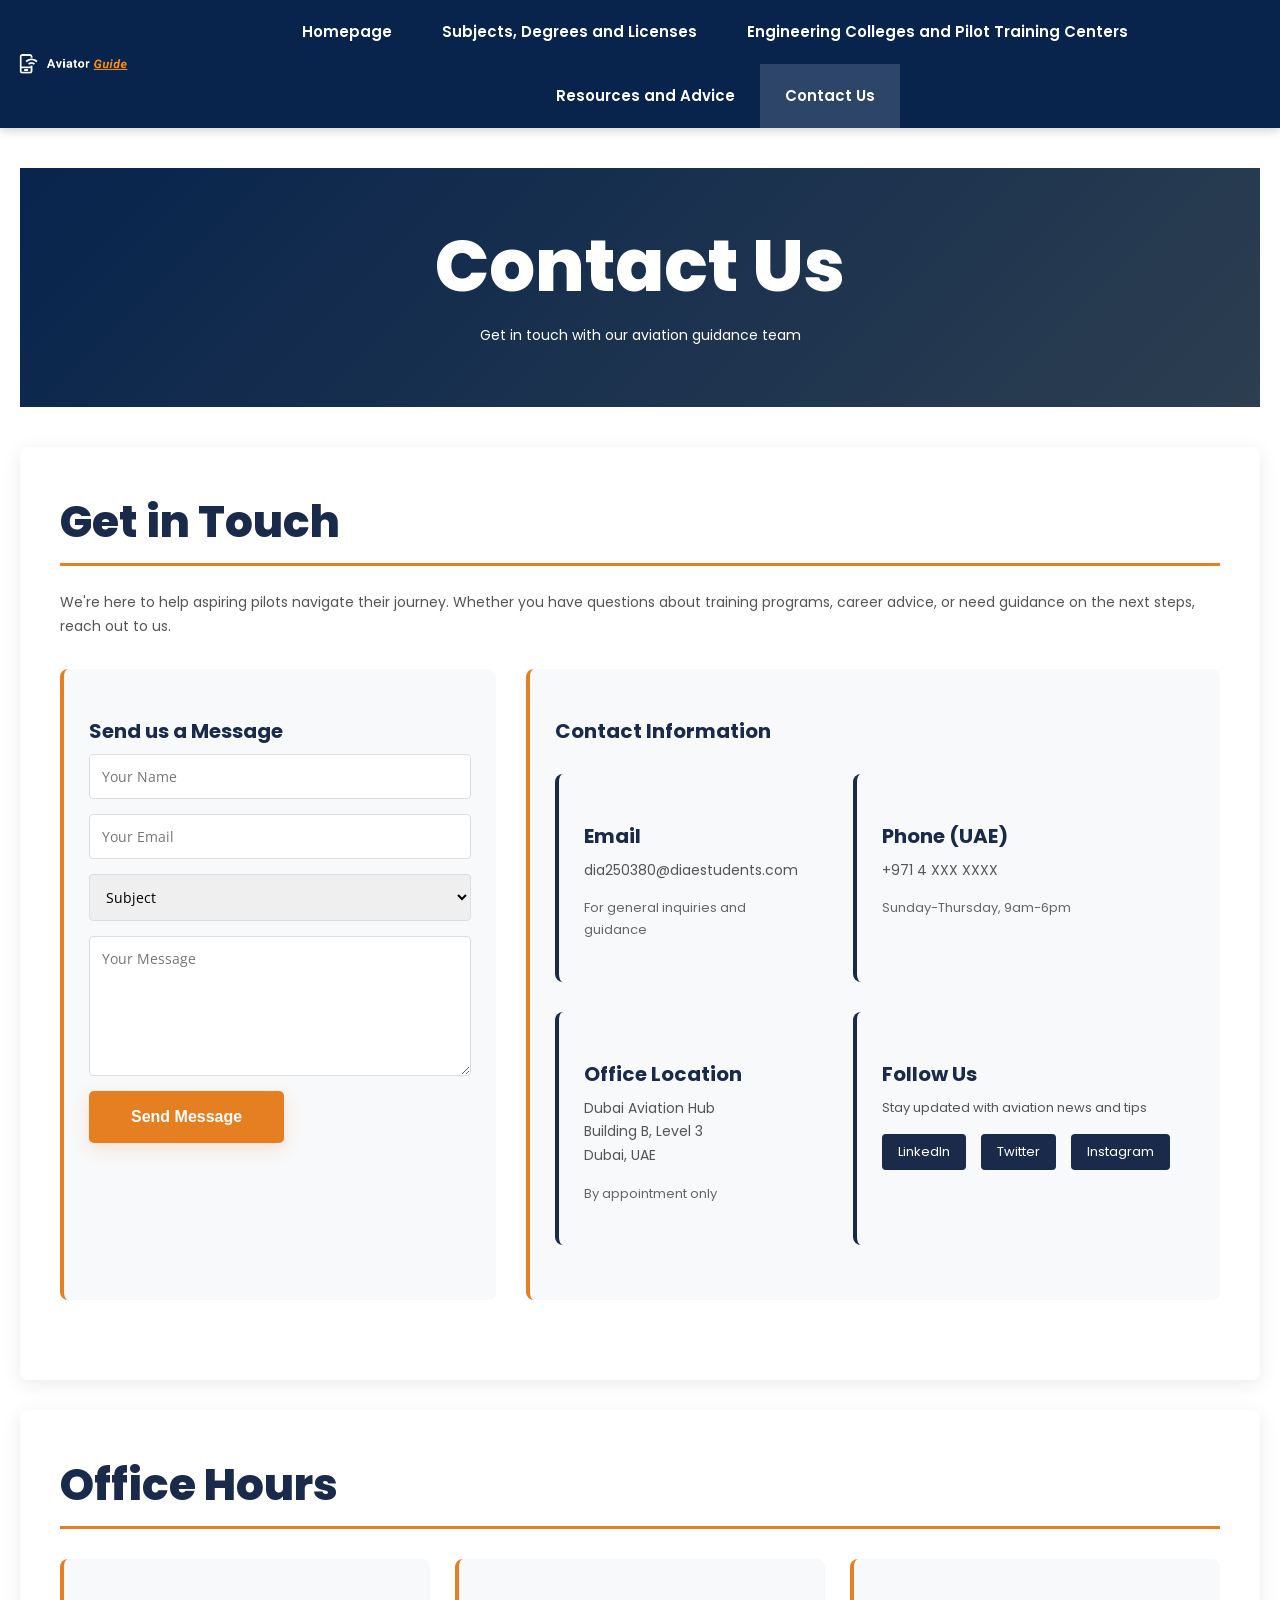
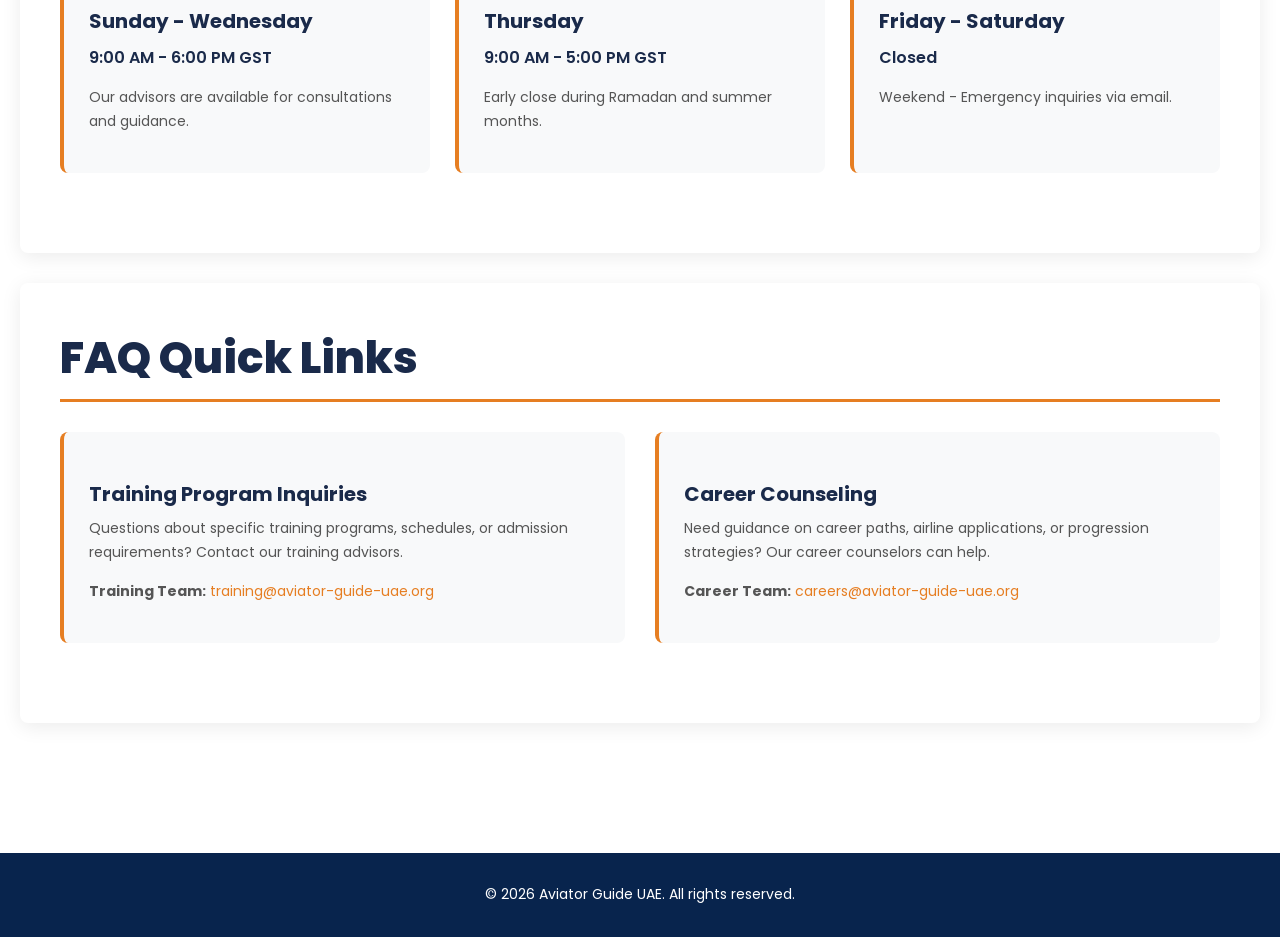
==== commit 2119f51f: "Fixing the dropdown menu in the contact us webpage." ====
--- a/Aviator Guide/contact.html
+++ b/Aviator Guide/contact.html
@@ -43,7 +43,8 @@
                     <input type="text" name="from_name" placeholder="Your Name" style="padding: 12px; border: 1px solid #ddd; border-radius: 4px; font-family: 'Open Sans', sans-serif; font-size: 14px;" required>
                     <input type="email" name="from_email" placeholder="Your Email" style="padding: 12px; border: 1px solid #ddd; border-radius: 4px; font-family: 'Open Sans', sans-serif; font-size: 14px;" required>
                     <select name="subject" style="padding: 12px; border: 1px solid #ddd; border-radius: 4px; font-family: 'Open Sans', sans-serif; font-size: 14px;" required>
-                        <option value="">Subject: Training Information</option>
+                        <option value="" disabled selected>Subject</option>
+                        <option value="Training Information">Training Information</option>
                         <option value="Engineering Colleges">Engineering Colleges</option>
                         <option value="Pilot Training Centers">Pilot Training Centers</option>
                         <option value="License Requirements">License Requirements</option>
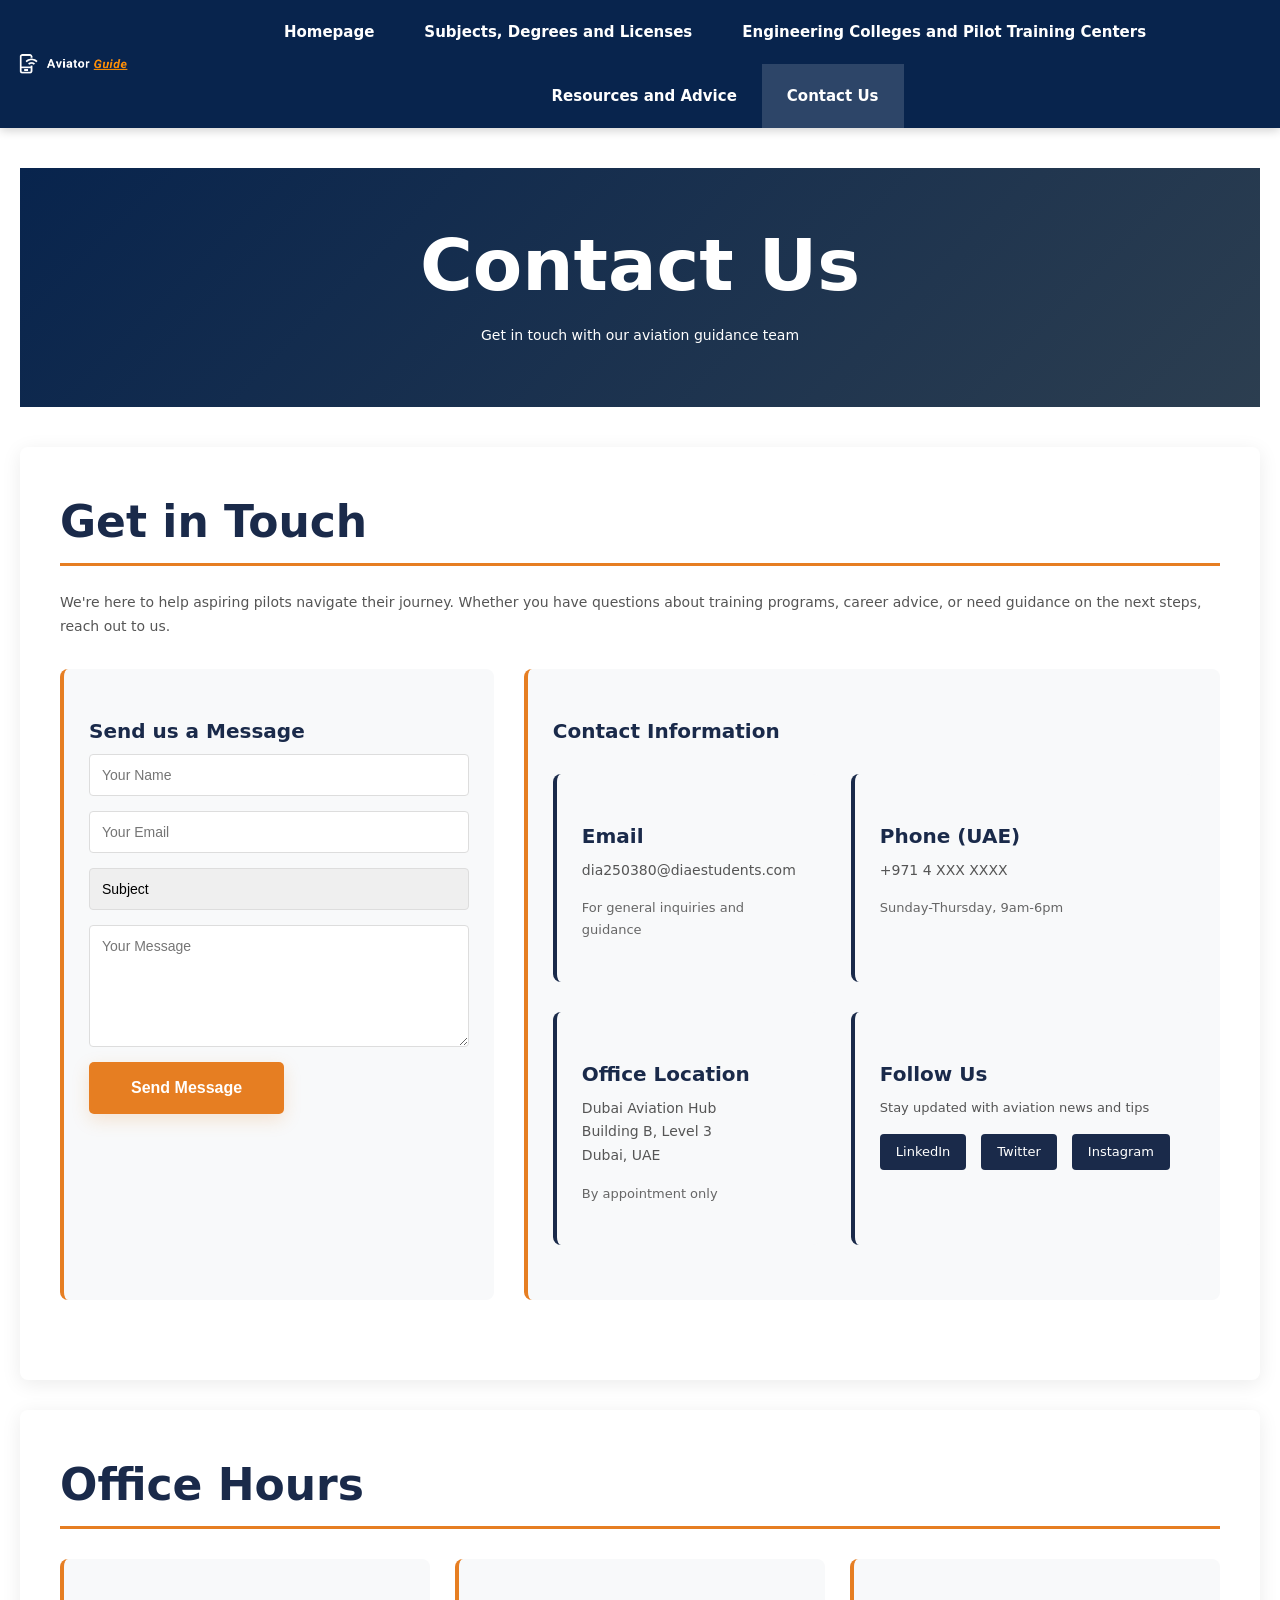
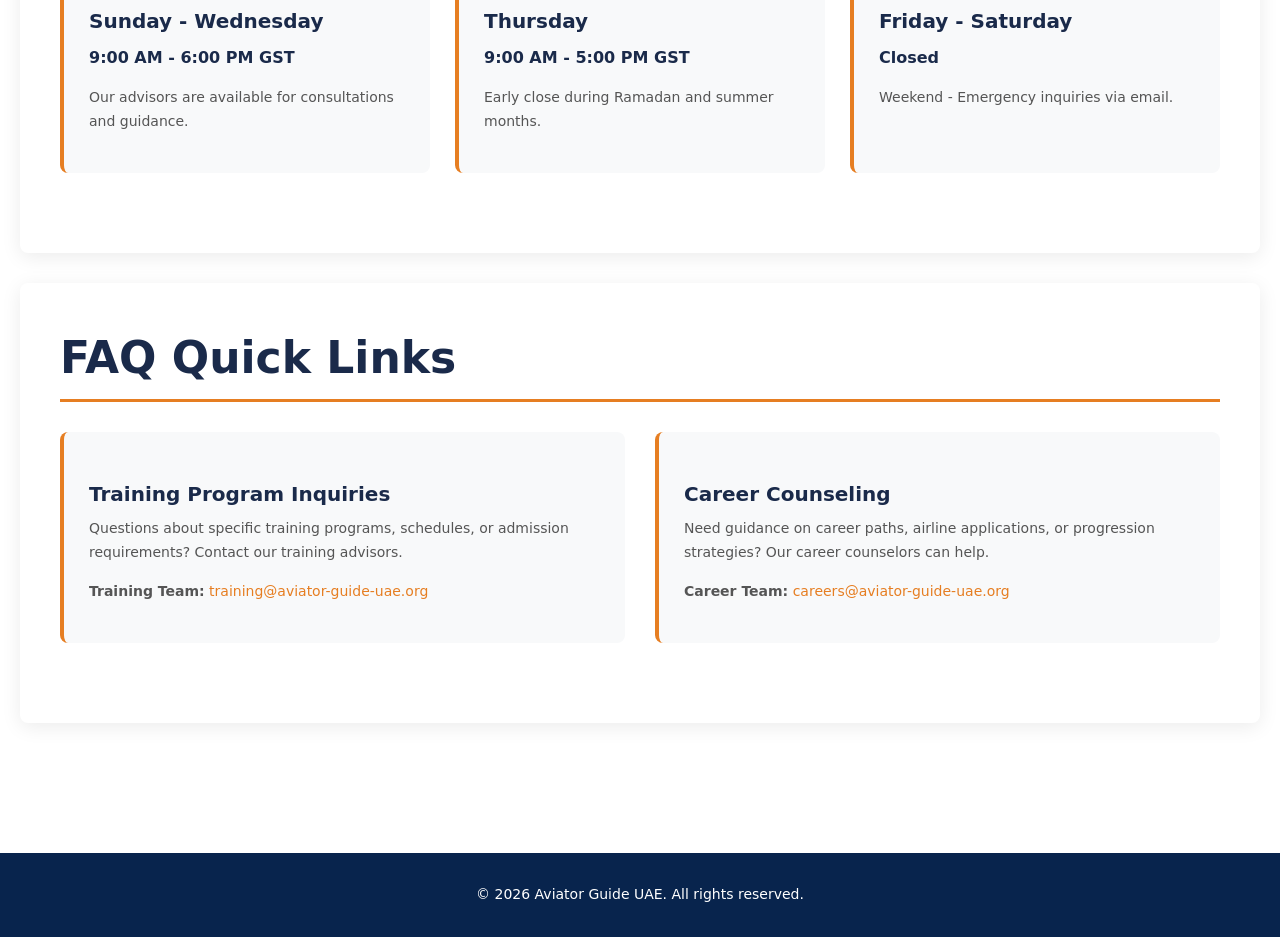
==== commit e60f9bff: "Basic Security in HTML, CSS and JS" ====
--- a/Aviator Guide/contact.html
+++ b/Aviator Guide/contact.html
@@ -1,9 +1,16 @@
 <!DOCTYPE html>
 <html lang="en">
 <head>
-    <meta charset="UTF-8">
-    <meta name="viewport" content="width=device-width, initial-scale=1.0">
-    <title>Contact Us - Aviator Guide</title>
+     <meta charset="UTF-8">
+     <meta http-equiv="X-Content-Type-Options" content="nosniff">
+     <meta http-equiv="X-Frame-Options" content="SAMEORIGIN">
+     <meta http-equiv="X-XSS-Protection" content="1; mode=block">
+     <meta name="referrer" content="strict-origin-when-cross-origin">
+     <meta http-equiv="Content-Security-Policy" content="default-src 'self'; script-src 'self' https://cdn.emailjs.com https://fonts.googleapis.com 'unsafe-inline'; style-src 'self' https://fonts.googleapis.com 'unsafe-inline'; font-src https://fonts.gstatic.com; img-src 'self' data:; connect-src https://api.emailjs.com; form-action 'self';">
+     <meta name="viewport" content="width=device-width, initial-scale=1.0">
+     <meta name="robots" content="index, follow">
+     <meta name="format-detection" content="telephone=no">
+     <title>Contact Us - Aviator Guide</title>
     <link rel="stylesheet" href="stylesheet1.css">
     <link rel="preconnect" href="https://fonts.googleapis.com">
     <link rel="preconnect" href="https://fonts.gstatic.com" crossorigin>
@@ -39,10 +46,10 @@
         <div class="grid-2-col">
             <div class="card">
                 <h3>Send us a Message</h3>
-                <form id="contact-form" data-emailjs="true" style="display: flex; flex-direction: column; gap: 15px;">
-                    <input type="text" name="from_name" placeholder="Your Name" style="padding: 12px; border: 1px solid #ddd; border-radius: 4px; font-family: 'Open Sans', sans-serif; font-size: 14px;" required>
-                    <input type="email" name="from_email" placeholder="Your Email" style="padding: 12px; border: 1px solid #ddd; border-radius: 4px; font-family: 'Open Sans', sans-serif; font-size: 14px;" required>
-                    <select name="subject" style="padding: 12px; border: 1px solid #ddd; border-radius: 4px; font-family: 'Open Sans', sans-serif; font-size: 14px;" required>
+<form id="contact-form" data-emailjs="true" style="display: flex; flex-direction: column; gap: 15px;" autocomplete="off" novalidate>
+                     <input type="text" name="from_name" placeholder="Your Name" autocomplete="name" maxlength="100" pattern="[a-zA-Z\s\-']{2,100}" title="Please enter a valid name (2-100 characters, letters only)" style="padding: 12px; border: 1px solid #ddd; border-radius: 4px; font-family: 'Open Sans', sans-serif; font-size: 14px;" required>
+                     <input type="email" name="from_email" placeholder="Your Email" autocomplete="email" maxlength="254" style="padding: 12px; border: 1px solid #ddd; border-radius: 4px; font-family: 'Open Sans', sans-serif; font-size: 14px;" required>
+                     <select name="subject" autocomplete="off" maxlength="200" style="padding: 12px; border: 1px solid #ddd; border-radius: 4px; font-family: 'Open Sans', sans-serif; font-size: 14px;" required>
                         <option value="" disabled selected>Subject</option>
                         <option value="Training Information">Training Information</option>
                         <option value="Engineering Colleges">Engineering Colleges</option>
@@ -51,7 +58,7 @@
                         <option value="Career Advice">Career Advice</option>
                         <option value="Other">Other</option>
                     </select>
-                    <textarea name="message" placeholder="Your Message" rows="6" style="padding: 12px; border: 1px solid #ddd; border-radius: 4px; font-family: 'Open Sans', sans-serif; font-size: 14px; resize: vertical;" required></textarea>
+                    <textarea name="message" placeholder="Your Message" rows="6" autocomplete="off" maxlength="2000" minlength="10" style="padding: 12px; border: 1px solid #ddd; border-radius: 4px; font-family: 'Open Sans', sans-serif; font-size: 14px; resize: vertical;" required></textarea>
                     <input type="hidden" name="reply_to" value="">
                     <input type="hidden" name="to_email" value="">
                     <button type="submit" class="btn btn-primary" style="width: fit-content;">Send Message</button>
--- a/Aviator Guide/stylesheet1.css
+++ b/Aviator Guide/stylesheet1.css
@@ -1,4 +1,51 @@
-/* CSS for index.html - Homepage */
+/* Security Styles */
+html {
+    -webkit-text-size-adjust: 100%;
+    -ms-text-size-adjust: 100%;
+}
+
+body {
+    -webkit-font-smoothing: antialiased;
+    -moz-osx-font-smoothing: grayscale;
+    text-rendering: optimizeLegibility;
+}
+
+/* Prevent text selection on UI elements */
+.btn, .nav-toggle {
+    -webkit-user-select: none;
+    -moz-user-select: none;
+    -ms-user-select: none;
+    user-select: none;
+}
+
+/* Secure iframe handling */
+iframe {
+    border: none;
+    overflow: hidden;
+}
+
+/* Prevent tapjacking on mobile */
+img, button, input, select, textarea {
+    max-width: 100%;
+}
+
+/* Hide content that might be used for spoofing */
+img[src=""] {
+    display: none;
+}
+
+/* Secure form styling */
+input, textarea, select {
+    -webkit-appearance: none;
+    -moz-appearance: none;
+    appearance: none;
+}
+
+/* Prevent overflow issues that could lead to spoofing */
+* {
+    max-width: 100vw;
+    overflow-wrap: break-word;
+}
 * {
     margin: 0;
     padding: 0;
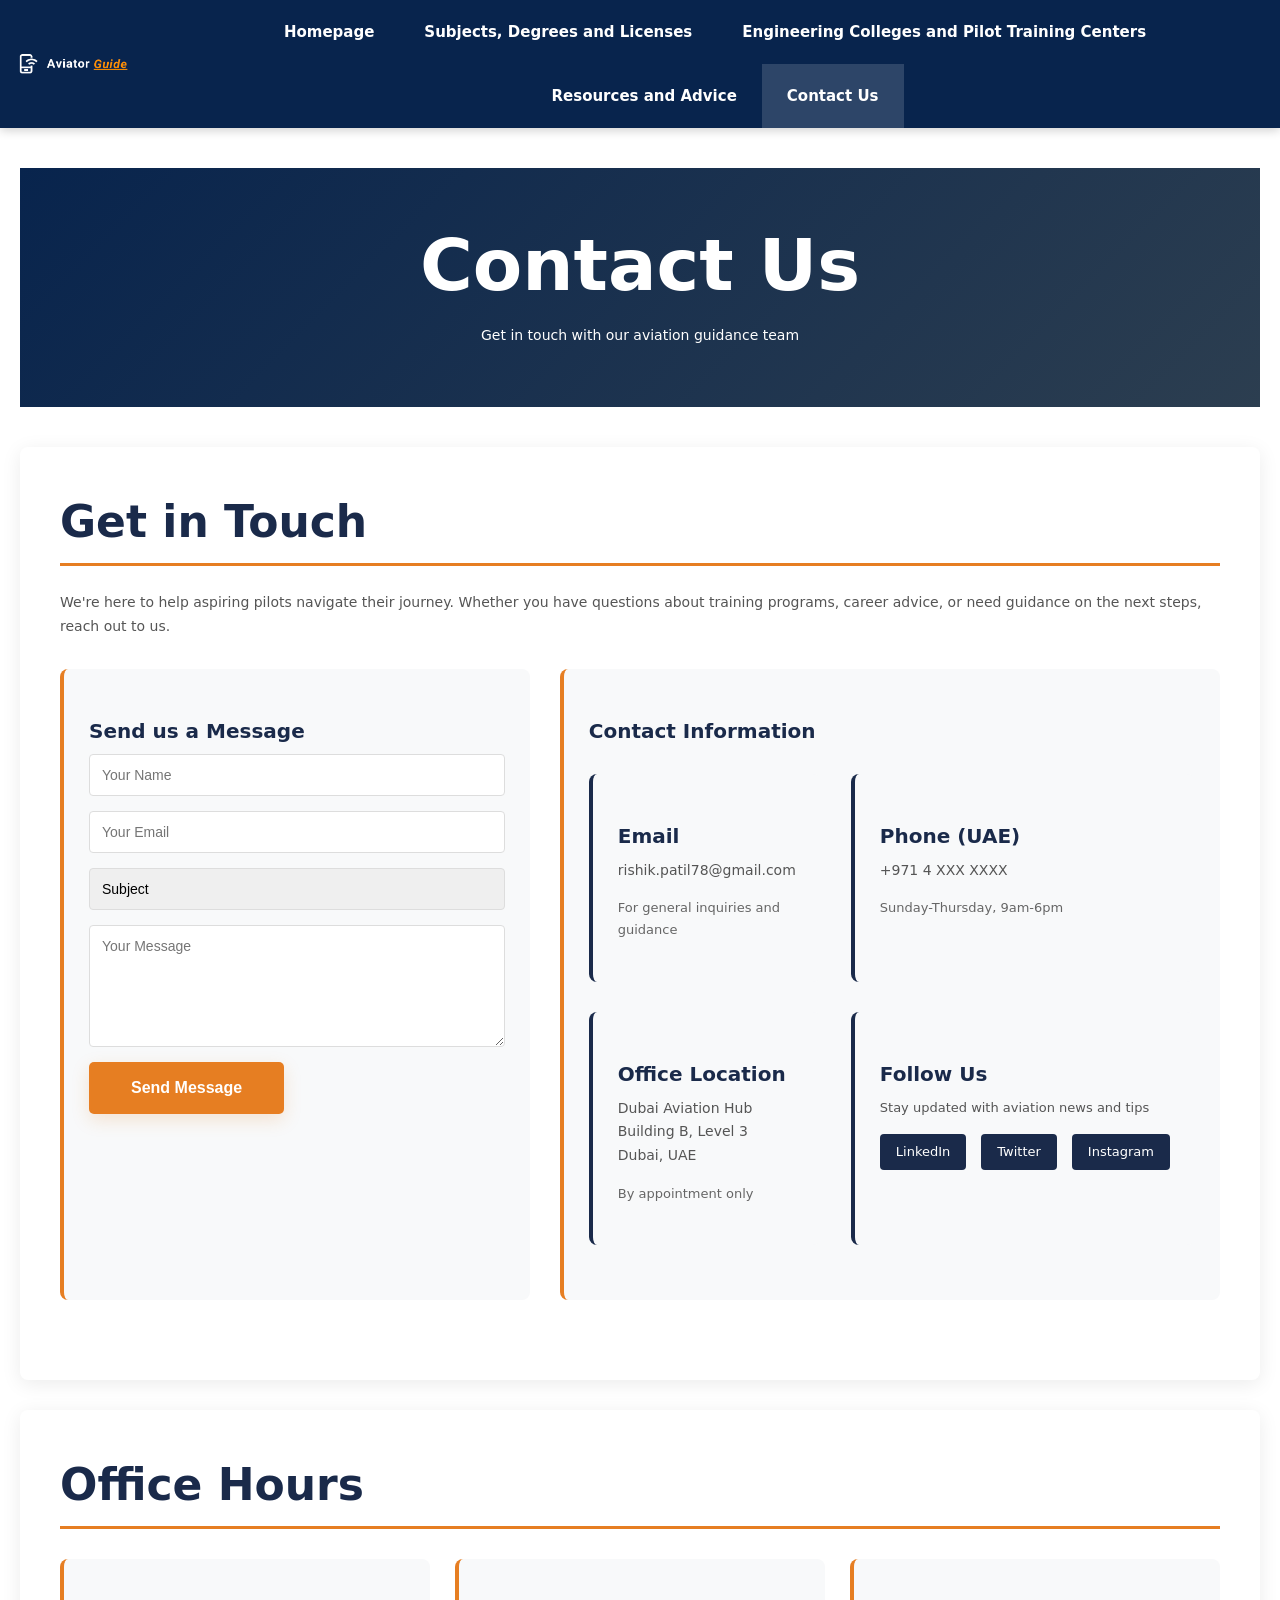
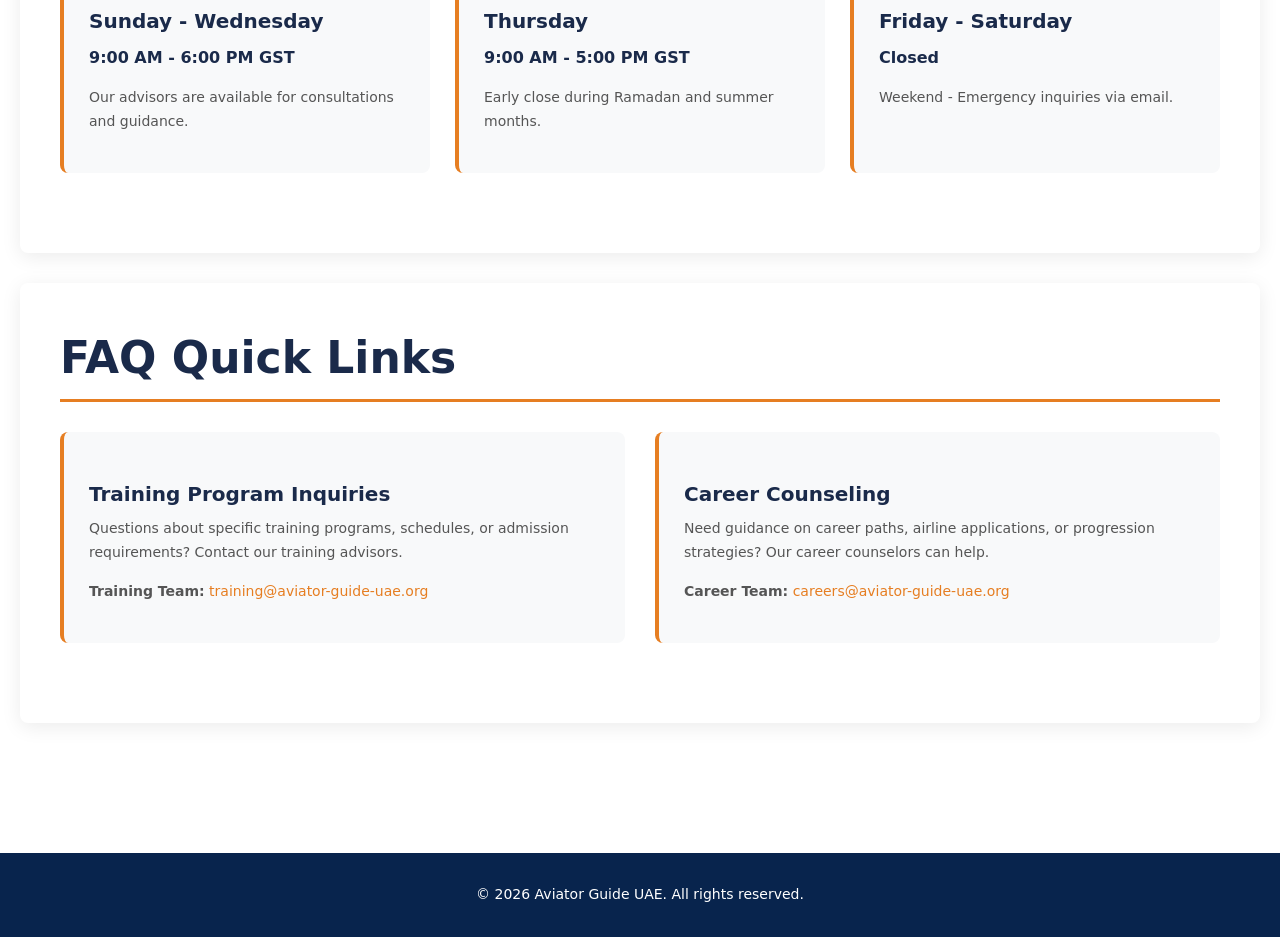
==== commit 15d0b2ff: "Resetting two files" ====
--- a/Aviator Guide/contact.html
+++ b/Aviator Guide/contact.html
@@ -15,7 +15,7 @@
     <link rel="preconnect" href="https://fonts.googleapis.com">
     <link rel="preconnect" href="https://fonts.gstatic.com" crossorigin>
     <link href="https://fonts.googleapis.com/css2?family=Poppins:wght@300;400;600;700;800&family=Open+Sans:ital,wght@0,300..800;1,300..800&display=swap" rel="stylesheet">
-    <script src="https://cdn.emailjs.com/sdk/3.2.0/email.min.js" defer></script>
+    <script src="https://cdn.jsdelivr.net/npm/@emailjs/browser@3/dist/email.min.js" defer></script>
     <script src="EmailJS.js" defer></script>
     <script src="script.js" defer></script>
 </head>
@@ -70,7 +70,7 @@
                 <div class="contact-info">
                     <div class="contact-item">
                         <h3>Email</h3>
-                        <p>dia250380@diaestudents.com</p>
+                        <p>rishik.patil78@gmail.com</p>
                         <p style="font-size: 13px; color: #666; margin-top: 5px;">For general inquiries and guidance</p>
                     </div>
                     <div class="contact-item">
